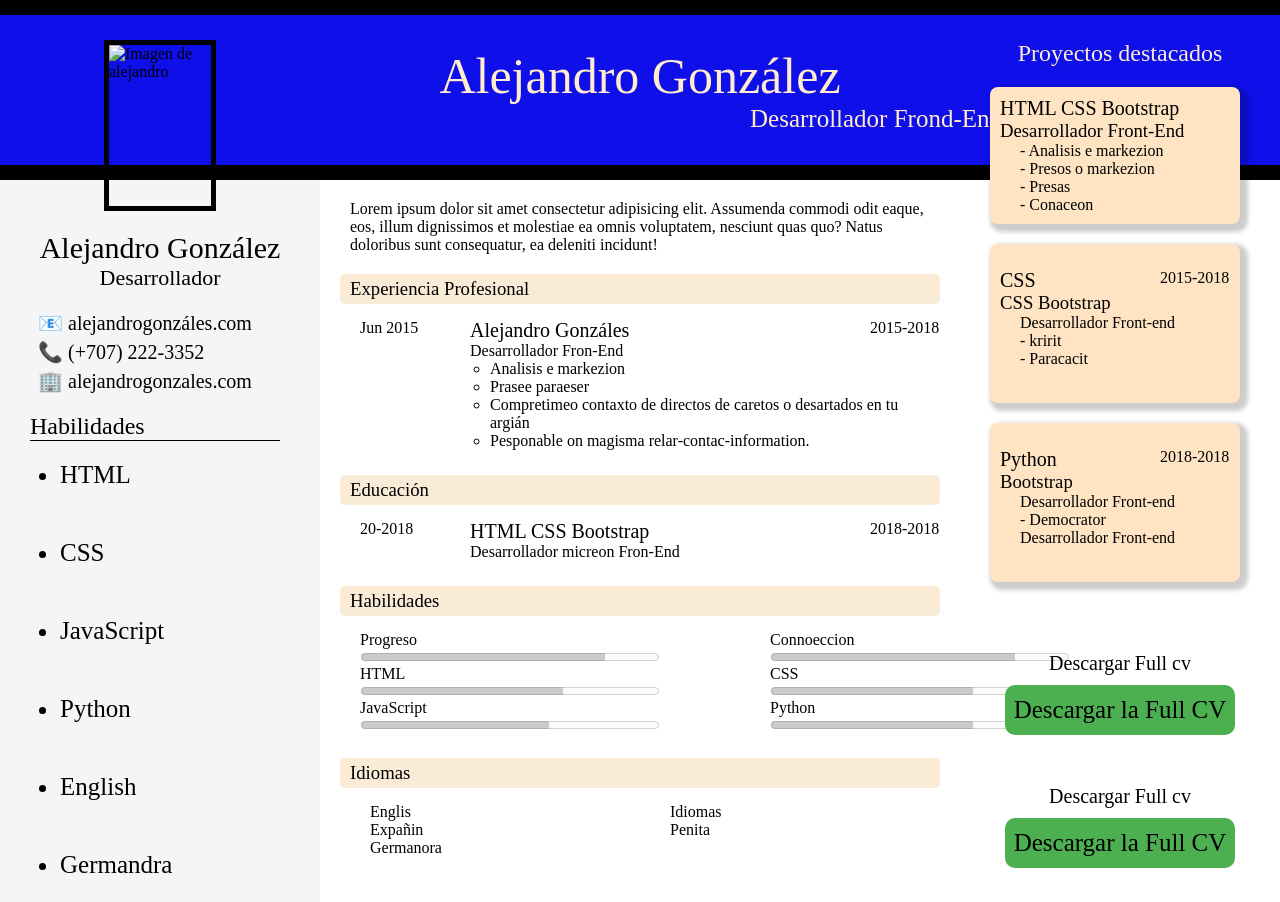
==== Hvida/index.html @ 24567543 "Finalizacion de la primera parte de la actividad" ====
<!DOCTYPE html>
<html lang="es">

<head>
    <meta charset="UTF-8">
    <meta name="viewport" content="width=device-width, initial-scale=1.0">
    <title>Document</title>
    <link rel="stylesheet" href="style.css">
</head>

<body>
    <div class="contenedor">
        <div class="contenedor1">
            <h1 class="contenedorh1">Alejandro González</h1>
            <h4 class="contenedorh4">Desarrollador Frond-End</h4>
        </div>

        <div class="contenedor2">

            <img src="https://picsum.photos/200/300/?blur" alt="Imagen de alejandro" class="foto">

            <h2 class="contenedorh2">Alejandro González</h2>
            <h3 class="contenedorh3">Desarrollador</h3>

            <p class="parrafo">📧 alejandrogonzáles.com</p>
            <p class="parrafo">📞 (+707) 222-3352</p>
            <p class="parrafo">🏢 alejandrogonzales.com </p>

            <h2 class="conth2">Habilidades</h2>
            <ul class="con2">
                <li class="fil">HTML</li>
                <li class="fil">CSS</li>
                <li class="fil">JavaScript</li>
                <li class="fil">Python</li>
                <li class="fil">English</li>
                <li class="fil">Germandra</li>
            </ul>
        </div>

        <div class="contenedor3">
            <p class="texto3">
                Lorem ipsum dolor sit amet consectetur adipisicing elit. Assumenda commodi odit
                eaque,
                eos, illum dignissimos et molestiae ea omnis voluptatem, nesciunt quas quo? Natus doloribus sunt
                consequatur, ea deleniti incidunt!
            </p>

            <h3 class="subtitulo">Experiencia Profesional</h3>
            <div class="bloque">
                <div>
                    <p class="fecha">Jun 2015</p>
                </div>

                <div class="contenido">
                    <p class="tex">Alejandro Gonzáles</p>
                    <p class="tex1">Desarrollador Fron-End</p>
                    <ul class="tab2">
                        <li class="conte">Analisis e markezion</li>
                        <li class="conte">Prasee paraeser</li>
                        <li class="conte">Compretimeo contaxto de directos de caretos o desartados en tu argián</li>
                        <li class="conte">Pesponable on magisma relar-contac-information.</li>
                    </ul>
                </div>

                <div class="fechafinal">
                    <p class="fecha2">2015-2018</p>
                </div>
            </div>

            <h3 class="subtitulo">Educación</h3>
            <div class="bloque">
                <div>
                    <p class="fecha">20-2018</p>
                </div>

                <div class="contenido">
                    <p class="tex">HTML CSS Bootstrap</p>
                    <p class="tex1">Desarrollador micreon Fron-End</p>
                </div>

                <div class="fechafinal">
                    <p class="fecha2">2018-2018</p>
                </div>
            </div>

            <h3 class="subtitulo">Habilidades</h3>
            <div class="bloque">
                    <div class="">
                        <p>Progreso</p>
                        <input type="range" value="85" readonly disabled>
                        <p>HTML</p>
                        <input type="range" value="70" readonly disabled>
                        <p>JavaScript</p>
                        <input type="range" value="65" readonly disabled>
                    </div>
                    <div class="progre">
                        <p>Connoeccion</p>
                        <input type="range" value="85" readonly disabled>
                        <p>CSS</p>
                        <input type="range" value="70" readonly disabled>
                        <p>Python</p>
                        <input type="range" value="70" readonly disabled>
                    </div>

            </div>


            <h3 class="subtitulo">Idiomas</h3>
            <div class="bloque">
                <div class="contenido">
                    <p class="text">Englis</p>
                    <p class="text">Expañin</p>
                    <p class="text">Germanora</p>
                </div>
                <div class="cont">
                    <p class="tex2">Idiomas</p>
                    <p class="tex2">Penita</p>
                </div>
            </div>
        </div>

        <div class="contenedor4">
            <h2 class="titulo">Proyectos destacados</h2>
            <section class="secciones">
                <h2 class="titsec">HTML CSS Bootstrap</h2>
                <h3 class="subsec">Desarrollador Front-End</h3>
                <ul class="listsec">
                    <li class="filsec">- Analisis e markezion</li>
                    <li class="filsec">- Presos o markezion</li>
                    <li class="filsec">- Presas</li>
                    <li class="filsec">- Conaceon</li>
                </ul>
            </section>

            <section class="secciones">
                <div class="sec">

                    <div class="punto">
                        <h2 class="titsec">CSS</h2>

                        <h3 class="subsec">CSS Bootstrap</h3>
                        <p class="texsec">Desarrollador Front-end</p>
                        <ul class="listsec">
                            <li class="filsec">- kririt</li>
                            <li class="filsec">- Paracacit</li>
                        </ul>
                    </div>
                    <div class="time">
                        <p class="fecsec">2015-2018</p>
                    </div>
                </div>
            </section>

            <section class="secciones">
                <div class="sec">

                    <div class="punto">
                        <h2 class="titsec">Python</h2>

                        <h3 class="subsec">Bootstrap</h3>
                        <p class="texsec">Desarrollador Front-end</p>
                        <ul class="listsec">
                            <li class="filsec">- Democrator</li>
                        </ul>
                        <p class="texsec">Desarrollador Front-end</p>
                    </div>
                    <div class="time">
                        <p class="fecsec">2018-2018</p>
                    </div>
                </div>
            </section>

            <h4 class="texbut">Descargar Full cv</h4>
            <p class="button">Descargar la Full CV</p>

            <h4 class="texbut">Descargar Full cv</h4>
            <p class="button">Descargar la Full CV</p>
        </div>
    </div>
</body>

</html>
---- Hvida/style.css ----
* {
    margin: 0;
    padding: 0;
    box-sizing: border-box;
}

body {
    font-family: 'Times New Roman', Times, serif;
    min-height: 100vh;
}

.contenedor {
    display: grid;
    grid-template-columns: 25% 50% 25%;
    grid-template-rows: 20% 1fr;
    grid-template-areas:
        "footer footer footer"
        "menu main apart";
    min-height: 100vh;
}

/** FOOTER */
.contenedor1 {
    grid-area: footer;
    text-align: center;
    align-content: center;
    border-top: 15px solid black;
    border-bottom: 15px solid black;
    background-color: rgb(15, 15, 233);
}

.contenedorh1 {
    font-size: 50px;
    font-weight: 100;
    color: blanchedalmond;
}

.contenedorh4 {
    font-size: 25px;
    font-weight: 100;
    color: blanchedalmond;
    text-align: left;
    margin-left: 750px;
}

/** FIN FOOTER*/

/** MENU */

.contenedor2 {
    grid-area: menu;
    background-color: rgba(237, 237, 240, 0.555);
    padding: 20px;
}

.foto {
    width: 40%;
    height: 25%;
    margin-top: -160px;
    display: block;
    margin-left: auto;
    margin-right: auto;
    border: 5px solid black;
}

.contenedorh2 {
    font-size: 30px;
    color: black;
    text-align: center;
    font-weight: 100;
    margin-top: 20px;
}

.contenedorh3 {
    font-size: 22px;
    font-weight: 100;
    color: black;
    text-align: center;
    margin-bottom: 20px;
}

.parrafo {
    margin-left: 18px;
    margin-bottom: 5px;
    font-size: 20px;
}

.conth2 {
    margin-left: 10px;
    margin-top: 20px;
    font-weight: 100;
    border-bottom: 1px solid black;
    margin-right: 20px;
}

.con2 {
    margin-top: 20px
}

.fil {
    margin-bottom: 50px;
    margin-left: 40px;
    font-size: 25px;
}

/** FIN MENU */

/** MAIN */
.contenedor3 {
    grid-area: main;
    padding: 20px;
}

.texto3 {
    margin-bottom: 20px;
    margin-left: 10px;
}

.subtitulo {
    background-color: antiquewhite;
    height: 30px;
    display: grid;
    align-items: center;
    border-radius: 5px;
    padding-left: 10px;
    font-weight: 500;
}

.bloque {
    display: grid;
    grid-template-columns: 60px 1fr auto;
    gap: 50px;
    margin-top: 15px;
    margin-bottom: 25px;
    margin-left: 20px;
}

.contenido {
    width: 450px;
}

.tex {
    font-size: 20px;
    font-weight: 540;
}

.conte {
    margin-left: 20px;
    list-style-type: circle;
}

.fechafinal {
    margin-left: -100px;
    width: 80px;
    height: 20px;
}

.text {
    padding-left: 10px;
}

.tex2 {
    padding-left: 200px;
}

.progre {
    margin-left: 300px;
}

input[type="range"] {
    width: 300px;
    display: block;
}

input[type="range"]::-webkit-slider-thumb {
    -webkit-appearance: none;
    opacity: 0;
}


/** FIN MAIN*/

/** ULTIMA SECCION*/
.contenedor4 {
    grid-area: apart;
    display: flex;
    flex-direction: column;
    align-items: center;
}

.titulo {
    padding-bottom: 20px;
    margin-top: -140px;
    color: antiquewhite;
    font-weight: 200;
}

.secciones {
    background-color: bisque;
    border-radius: 8px;
    margin-bottom: 20px;
    box-shadow: 4px 4px 4px 4px rgba(0, 0, 0, 0.2);
    margin-right: 10px;
    width: 250px;
    padding: 10px;
}

.titsec {
    font-weight: 500;
    font-size: 20px;
}

.subsec {
    font-weight: 500;
}

.listsec {
    padding-left: 20px;
    list-style-type: none;
}

.texsec {
    padding-left: 20px;
}

.sec {
    display: grid;
    grid-template-columns: 1fr auto;
    gap: 20px;
    margin-top: 15px;
    margin-bottom: 25px;
}

.fecsec {
    width: 75px;
    margin-left: -110px;

}

.punto {
    width: 250px;
}

.texbut {
    text-align: center;
    font-size: 20px;
    font-weight: 200;
    margin-top: 50px;
    margin-bottom: 10px;
}

.button {
    background-color: #4CAF50;
    width: 230px;
    height: 50px;
    font-size: 25px;
    border-radius: 10px;
    display: flex;
    align-items: center;
    justify-content: center;
    cursor: pointer;
}
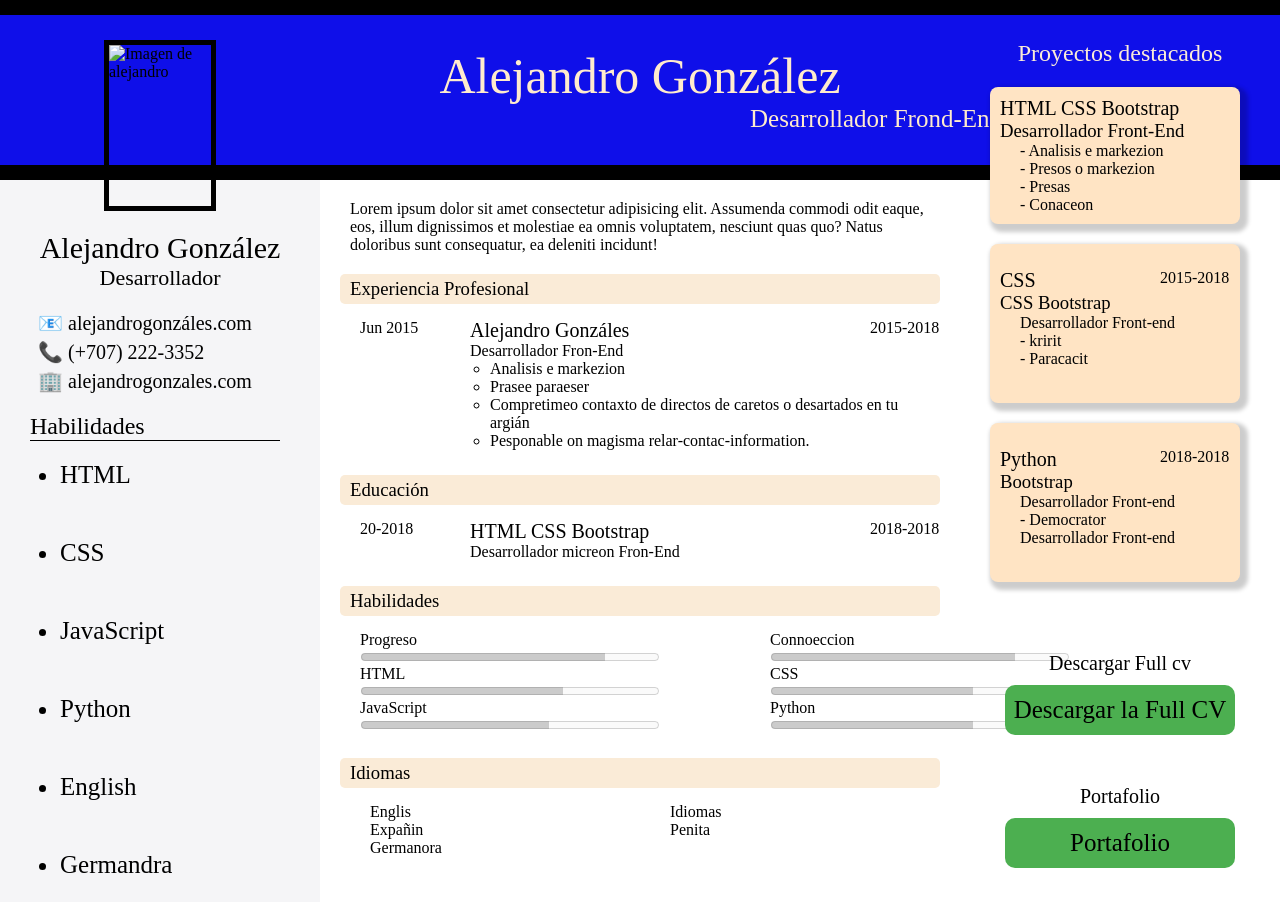
==== commit 6c88f990: "Modificaciones en el enlace para volver al portafolio" ====
--- a/Hvida/index.html
+++ b/Hvida/index.html
@@ -173,8 +173,8 @@
             <h4 class="texbut">Descargar Full cv</h4>
             <p class="button">Descargar la Full CV</p>
 
-            <h4 class="texbut">Descargar Full cv</h4>
-            <p class="button">Descargar la Full CV</p>
+            <h4 class="texbut">Portafolio</h4>
+            <a href="../index.html" class="btn">Portafolio</a>
         </div>
     </div>
 </body>
--- a/Hvida/style.css
+++ b/Hvida/style.css
@@ -249,7 +249,7 @@
     margin-bottom: 10px;
 }
 
-.button {
+.button, .btn {
     background-color: #4CAF50;
     width: 230px;
     height: 50px;
@@ -259,4 +259,9 @@
     align-items: center;
     justify-content: center;
     cursor: pointer;
+}
+
+.btn{
+    text-decoration: none;
+    color: black;
 }
